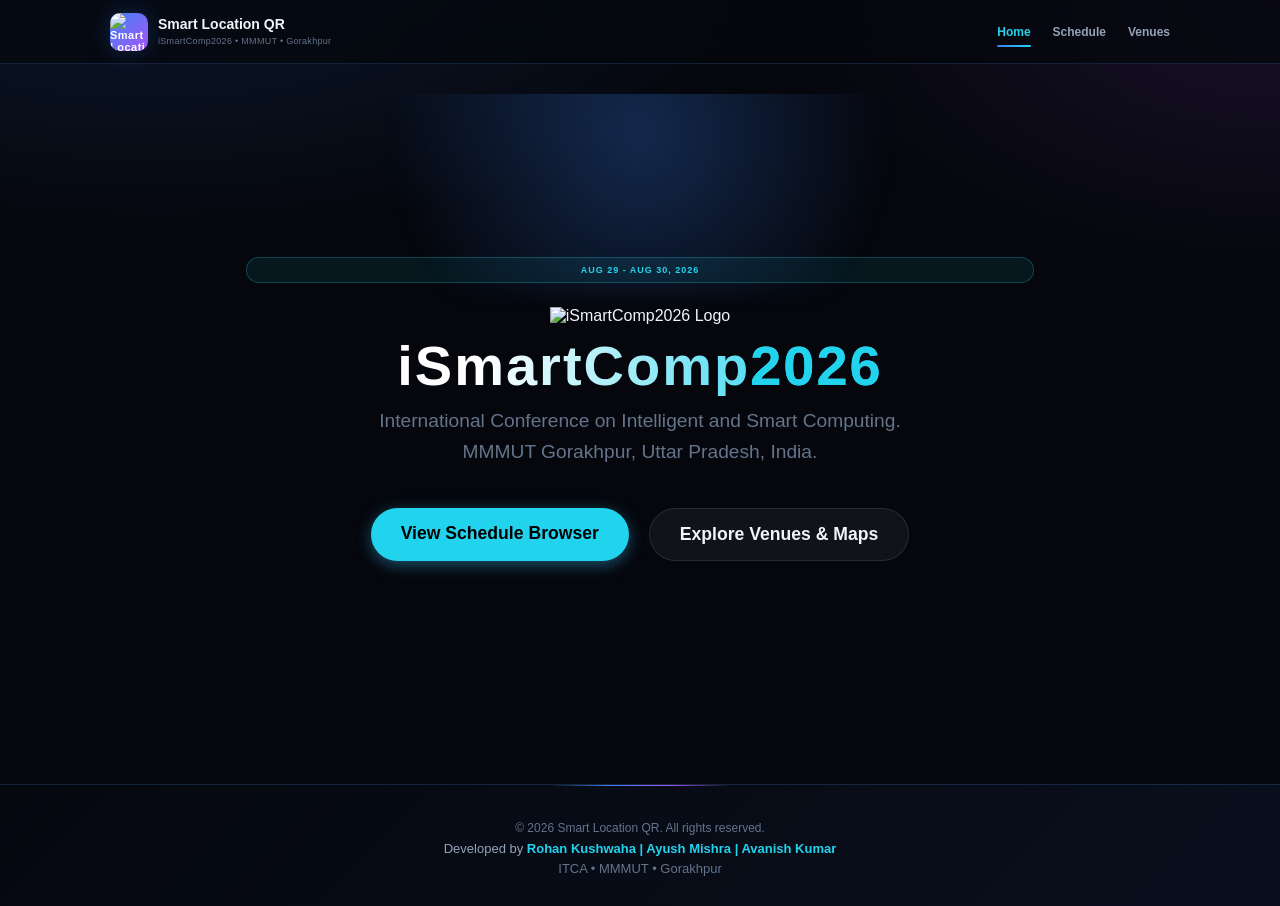
==== index.html @ 14d88b82 "fix: Update conference name on homepage" ====
<!DOCTYPE html>
<html lang="en">

<head>

    <meta charset="UTF-8">

    <meta name="viewport" content="width=device-width, initial-scale=1.0">

    <meta name="description" content="iSmartComp2026 - International Conference on Smart Computing">

    <meta name="theme-color" content="#05070d">
    <meta name="view-transition" content="same-origin">

    <title>iSmartComp2026 | Home</title>

    <link rel="icon" type="image/svg+xml" href="favicon.svg">
    <link rel="manifest" href="manifest.json">

    <meta property="og:title" content="iSmartComp2026 | Home">
    <meta property="og:description" content="International Conference on Smart Computing at MMMUT Gorakhpur.">
    <meta property="og:type" content="website">
    <meta property="og:image" content="favicon.svg">

    <link rel="stylesheet" href="assets/css/style.css?v=32">
</head>

<body>

    <header class="home-topbar">
        <div class="home-header-inner">
            <div class="home-brand">
                <div class="home-brand-logo">
                    <img src="favicon.svg" alt="Smart Location QR logo">
                </div>
                <div class="home-brand-text">
                    <strong>Smart Location QR</strong>
                    <small>iSmartComp2026 • MMMUT • Gorakhpur</small>
                </div>
            </div>
            
            <nav class="home-nav">
                <a href="index.html" class="nav-link active">Home</a>
                <a href="schedule.html" class="nav-link">Schedule</a>
                <a href="venues.html" class="nav-link">Venues</a>
            </nav>
        </div>
    </header>


    <main class="home-main">

        <section class="home-hero" style="min-height: 70vh; display: flex; flex-direction: column; justify-content: center;">

            <div class="home-badge" style="animation: pulse 3s infinite;">
                AUG 29 - AUG 30, 2026
            </div>

            <div style="display: flex; align-items: center; justify-content: center; gap: 15px; margin-top: 1.5rem; margin-bottom: -0.5rem;">
                <img src="assets/images/conference_logo.png" alt="iSmartComp2026 Logo" style="max-height: 80px; width: auto;">
            </div>

            <h1 style="font-size: 3.5rem; letter-spacing: 2px; margin-top: 20px;">
                iSmartComp<span style="color: var(--cyan);">2026</span>
            </h1>

            <p style="font-size: 1.2rem; max-width: 600px; margin: 0 auto; color: var(--text-muted);">
                International Conference on Intelligent and Smart Computing.<br>
                MMMUT Gorakhpur, Uttar Pradesh, India.
            </p>


            <div style="display: flex; gap: 20px; justify-content: center; margin-top: 40px; flex-wrap: wrap;">
                
                <a href="schedule.html" style="text-decoration: none; padding: 15px 30px; background: var(--cyan); color: #000; font-weight: 700; border-radius: 30px; font-size: 1.1rem; box-shadow: 0 4px 15px rgba(56, 189, 248, 0.4); transition: transform 0.2s;">
                    View Schedule Browser
                </a>

                <a href="venues.html" style="text-decoration: none; padding: 15px 30px; background: rgba(255,255,255,0.05); border: 1px solid rgba(255,255,255,0.1); color: var(--text); font-weight: 600; border-radius: 30px; font-size: 1.1rem; backdrop-filter: blur(10px); transition: background 0.2s;">
                    Explore Venues & Maps
                </a>

            </div>

        </section>

    </main>


    <footer class="site-footer" style="margin-top: 0;">

        <div class="footer-copy">
            © 2026 Smart Location QR. All rights reserved.
        </div>

        <div class="footer-author">
            Developed by <strong> Rohan Kushwaha | Ayush Mishra | Avanish Kumar</strong>
        </div>

        <div class="footer-campus">
            ITCA • MMMUT • Gorakhpur
        </div>

    </footer>

</body>
</html>
---- assets/css/style.css ----
/* =====================================================
   SMART LOCATION QR
   DARK NEON / GLASSMORPHISM THEME
   ===================================================== */

:root {
    --bg: #05070d;
    --bg-soft: #070b14;
    --surface: rgba(17, 25, 43, 0.55);
    --surface-solid: #0b1220;
    --border: rgba(96, 165, 250, 0.16);
    --border-hover: rgba(96, 165, 250, 0.45);

    --cyan: #22d3ee;
    --blue: #3b82f6;
    --purple: #a855f7;

    --text-primary: #f1f5f9;
    --text-secondary: #94a3b8;
    --text-muted: #64748b;

    --radius: 16px;
    --radius-sm: 10px;

    --glow-blue: 0 0 24px rgba(59, 130, 246, 0.25);
    --glow-cyan: 0 0 24px rgba(34, 211, 238, 0.20);
}

* {
    box-sizing: border-box;
}

html {
    margin: 0;
    padding: 0;
    background: var(--bg);
    scroll-behavior: smooth;
}

body {
    margin: 0;
    padding: 0;

    font-family:
        "Inter",
        -apple-system,
        BlinkMacSystemFont,
        "Segoe UI",
        Roboto,
        Helvetica,
        Arial,
        sans-serif;

    background:
        radial-gradient(1100px 550px at 12% -10%, rgba(59,130,246,0.16), transparent 60%),
        radial-gradient(900px 500px at 100% 0%, rgba(168,85,247,0.12), transparent 55%),
        var(--bg);

    color: var(--text-primary);

    overflow-x: hidden;
}

a {
    color: inherit;
}


/* =====================================================
   TOPBAR (shared)
   ===================================================== */

.home-topbar,
.topbar {
    position: sticky;
    top: 0;
    z-index: 50;

    height: 64px;

    background: rgba(5, 7, 13, 0.75);
    backdrop-filter: blur(20px);
    -webkit-backdrop-filter: blur(20px);

    border-bottom: 1px solid var(--border);

    display: flex;
    align-items: center;
}

.topbar {
    justify-content: space-between;
    padding: 0 max(16px, calc((100% - 1100px) / 2));
}

.home-header-inner {
    width: 100%;
    max-width: 1100px;

    margin: auto;

    padding: 0 20px;

    display: flex;
    align-items: center;
    justify-content: space-between;
}

.home-brand,
.brand {
    display: flex;
    align-items: center;

    gap: 10px;
}

.home-brand-logo,
.brand-logo {
    width: 38px;
    height: 38px;

    display: flex;
    align-items: center;
    justify-content: center;

    background: linear-gradient(135deg, var(--blue), var(--purple));
    color: white;

    border-radius: 10px;

    font-size: 11px;
    font-weight: 800;
    letter-spacing: 0.5px;

    overflow: hidden;

    box-shadow: var(--glow-blue);
}

.home-brand-logo img,
.brand-logo img {
    width: 100%;
    height: 100%;

    display: block;

    object-fit: cover;
}

.home-brand-text,
.brand-text {
    display: flex;
    flex-direction: column;
}

.home-brand-text strong,
.brand-text strong {
    font-size: 14px;
    line-height: 1.1;
    color: var(--text-primary);
}

.home-brand-text small,
.brand-text small {
    margin-top: 3px;

    font-size: 9px;
    letter-spacing: 0.3px;

    color: var(--text-muted);
}

.back {
    display: flex;

    align-items: center;

    gap: 5px;

    text-decoration: none;

    color: var(--text-secondary);

    font-size: 14px;
    font-weight: 500;

    transition: color 0.2s ease, transform 0.2s ease;
}

.back:hover {
    color: var(--cyan);
}

.back:active {
    transform: scale(0.95);
}

.back span {
    font-size: 23px;
    line-height: 1;
}


/* =====================================================
   NAV LINKS
   ===================================================== */

.home-nav {
    display: flex;

    align-items: center;

    gap: 22px;
}

.nav-link {
    position: relative;

    text-decoration: none;

    color: var(--text-secondary);

    font-size: 12px;
    font-weight: 600;

    padding: 6px 0;

    transition: color 0.2s ease;
}

.nav-link:hover {
    color: var(--text-primary);
}

.nav-link.active {
    color: var(--cyan);
}

.nav-link.active::after {
    content: "";

    position: absolute;

    left: 0;
    right: 0;
    bottom: -2px;

    height: 2px;

    background: linear-gradient(90deg, var(--blue), var(--cyan));

    border-radius: 2px;
}


/* =====================================================
   HERO
   ===================================================== */

.home-hero {
    position: relative;

    text-align: center;

    padding: 70px 20px 70px;

    overflow: hidden;
}

.home-hero::before {
    content: "";
    position: absolute;
    top: -120px;
    left: 50%;
    transform: translateX(-50%);

    width: 640px;
    height: 320px;

    background: radial-gradient(circle, rgba(59,130,246,0.28), transparent 70%);

    filter: blur(10px);

    pointer-events: none;
}

.home-badge {
    position: relative;

    display: inline-block;

    padding: 7px 14px;

    border-radius: 20px;

    background: rgba(34, 211, 238, 0.08);

    color: var(--cyan);

    border: 1px solid rgba(34, 211, 238, 0.25);

    font-size: 9px;
    font-weight: 700;
    letter-spacing: 1px;
}

.home-hero h1 {
    position: relative;

    margin: 16px 0 10px;

    font-size: clamp(34px, 5vw, 52px);

    line-height: 1.05;
    letter-spacing: -1px;

    background: linear-gradient(90deg, #ffffff 30%, var(--cyan) 75%, var(--purple));
    -webkit-background-clip: text;
    background-clip: text;
    color: transparent;
}

.home-hero p {
    position: relative;

    max-width: 550px;

    margin: 0 auto;

    color: var(--text-secondary);

    font-size: 13px;
    line-height: 1.6;
}


/* =====================================================
   SEARCH
   ===================================================== */

.home-search {
    position: relative;

    width: 100%;
    max-width: 560px;

    height: 52px;

    margin: 28px auto 0;

    padding: 0 16px;

    display: flex;
    align-items: center;

    gap: 10px;

    background: var(--surface);
    backdrop-filter: blur(16px);

    border: 1px solid var(--border);
    border-radius: var(--radius-sm);

    transition: border-color 0.2s ease, box-shadow 0.2s ease;
}

.home-search span {
    color: var(--text-muted);

    font-size: 20px;
}

.home-search input {
    width: 100%;

    border: 0;
    outline: 0;

    background: transparent;

    color: var(--text-primary);

    font-family: inherit;

    font-size: 14px;
}

.home-search input::placeholder {
    color: var(--text-muted);
}

.home-search:focus-within {
    border-color: var(--border-hover);

    box-shadow: 0 0 0 3px rgba(59,130,246,0.12), var(--glow-blue);
}


/* =====================================================
   LOCATIONS SECTION
   ===================================================== */

.home-locations {
    width: 100%;
    max-width: 1100px;

    margin: auto;

    padding: 44px 20px 60px;
}

.home-section-header {
    display: flex;

    align-items: flex-end;

    justify-content: space-between;

    margin-bottom: 22px;
}

.home-section-header > div:first-child > span {
    color: var(--text-muted);

    font-size: 8px;

    font-weight: 800;

    letter-spacing: 1.5px;
}

.home-section-header h2 {
    margin: 5px 0 0;

    font-size: 24px;

    line-height: 1.1;

    color: var(--text-primary);
}

.location-count {
    min-width: 34px;
    height: 34px;
    padding: 0 10px;
    white-space: nowrap;

    display: flex;
    align-items: center;
    justify-content: center;

    background: rgba(59,130,246,0.10);

    color: var(--cyan);

    border: 1px solid var(--border);

    border-radius: 9px;

    font-size: 11px;
    font-weight: 700;
}


/* =====================================================
   FILTER CHIPS
   ===================================================== */

.filter-chips {
    display: flex;

    flex-wrap: wrap;

    gap: 8px;

    margin-bottom: 20px;
}

.chip {
    padding: 8px 15px;

    background: var(--surface);
    backdrop-filter: blur(16px);

    border: 1px solid var(--border);

    border-radius: 20px;

    color: var(--text-secondary);

    font-family: inherit;

    font-size: 11px;
    font-weight: 600;

    cursor: pointer;

    transition: border-color 0.2s ease, color 0.2s ease, background 0.2s ease;
}

.chip:hover {
    border-color: var(--border-hover);

    color: var(--text-primary);
}

.chip:active {
    transform: scale(0.95);
}

.chip.active {
    background: linear-gradient(135deg, rgba(59,130,246,0.22), rgba(168,85,247,0.18));

    border-color: var(--border-hover);

    color: var(--text-primary);
}


/* =====================================================
   SKELETON LOADING
   ===================================================== */

.skeleton-card {
    height: 270px;

    border-radius: var(--radius);

    background: linear-gradient(
        100deg,
        rgba(17,25,43,0.55) 30%,
        rgba(59,130,246,0.14) 50%,
        rgba(17,25,43,0.55) 70%
    );

    background-size: 220% 100%;

    border: 1px solid var(--border);

    animation: shimmer 1.4s ease-in-out infinite;
}

@keyframes shimmer {
    0% { background-position: 120% 0; }
    100% { background-position: -20% 0; }
}


/* =====================================================
   LOCATION GRID / CARD
   ===================================================== */

.home-grid {
    display: grid;

    grid-template-columns: repeat(4, 1fr);

    gap: 18px;
}

.home-card {
    position: relative;

    min-width: 0;

    background: var(--surface);
    backdrop-filter: blur(16px);
    -webkit-backdrop-filter: blur(16px);

    border: 1px solid var(--border);

    border-radius: var(--radius);

    overflow: hidden;

    transition:
        transform 0.2s ease,
        border-color 0.2s ease,
        box-shadow 0.2s ease;
}

.home-card:hover {
    transform: translateY(-4px);

    border-color: var(--border-hover);

    box-shadow: var(--glow-blue);
}

.home-card:active {
    transform: scale(0.98);
}

.home-card-link {
    display: block;

    height: 100%;

    text-decoration: none;
}

.home-card-image {
    position: relative;

    width: 100% !important;

    height: 160px !important;

    overflow: hidden;

    background: #0d1524;
}

.home-card-image::after {
    content: "";

    position: absolute;
    inset: 0;

    background: linear-gradient(180deg, transparent 50%, rgba(5,7,13,0.65) 100%);
}

.card-icon-badge {
    position: absolute;

    top: 10px;
    left: 10px;

    z-index: 2;

    width: 30px;
    height: 30px;

    display: flex;
    align-items: center;
    justify-content: center;

    background: rgba(5,7,13,0.65);
    backdrop-filter: blur(6px);

    border: 1px solid var(--border);

    border-radius: 8px;

    font-size: 15px;
}

.home-card-image.image-fallback {
    display: flex;
    align-items: center;
    justify-content: center;
}

.home-card-image.image-fallback .card-icon-badge {
    position: static;

    width: 52px;
    height: 52px;

    font-size: 26px;

    background: rgba(59,130,246,0.10);
}

.home-card-image img,
.home-card img {
    display: block !important;

    width: 100% !important;
    height: 100% !important;

    max-width: 100% !important;
    max-height: 100% !important;

    object-fit: cover !important;

    margin: 0 !important;
    border: 0 !important;

    transition: transform 0.3s ease;
}

.home-card:hover .home-card-image img {
    transform: scale(1.05);
}

.home-card-body {
    width: 100%;

    padding: 15px 16px 16px;
}

.home-card-number {
    color: var(--cyan);

    font-size: 8px;

    font-weight: 700;

    letter-spacing: 0.8px;
}

.home-card h3 {
    margin: 6px 0 6px;

    color: var(--text-primary);

    font-size: 19px;

    line-height: 1.15;
}

.home-card p {
    margin: 0;

    min-height: 34px;

    color: var(--text-secondary);

    font-size: 11px;
    line-height: 1.45;
}

.home-card-action {
    display: flex;

    align-items: center;

    justify-content: space-between;

    margin-top: 14px;

    padding-top: 12px;

    border-top: 1px solid var(--border);

    color: var(--text-secondary);

    font-size: 10px;
    font-weight: 700;
}

.home-arrow {
    font-size: 17px;

    color: var(--cyan) !important;

    transition: transform 0.2s ease;
}

.home-card:hover .home-arrow {
    transform: translateX(3px);
}


/* =====================================================
   NO RESULTS / ERROR (homepage)
   ===================================================== */

.home-no-results,
.home-error {
    padding: 55px 20px;

    text-align: center;

    background: var(--surface);
    backdrop-filter: blur(16px);

    border: 1px solid var(--border);

    border-radius: var(--radius);

    color: var(--text-secondary);
}

.home-no-results > div {
    font-size: 34px;

    color: var(--text-muted);
}

.home-no-results h3 {
    margin: 12px 0 5px;

    color: var(--text-primary);
}

.home-no-results p {
    margin: 0;

    font-size: 12px;
}

.home-error strong {
    color: var(--text-primary);
}


/* =====================================================
   LOCATION PAGE — LOADING / ERROR
   ===================================================== */

main {
    max-width: 860px;

    margin: 0 auto;

    padding: 30px 16px 60px;
}

.loading {
    display: flex;
    flex-direction: column;
    align-items: center;

    padding: 100px 20px;

    color: var(--text-secondary);
}

.loader {
    width: 34px;
    height: 34px;

    margin-bottom: 16px;

    border: 3px solid rgba(59,130,246,0.15);
    border-top-color: var(--cyan);

    border-radius: 50%;

    animation: spin 0.8s linear infinite;
}

@keyframes spin {
    to { transform: rotate(360deg); }
}

.error {
    text-align: center;

    padding: 80px 20px;
}

.error-symbol {
    width: 48px;
    height: 48px;

    margin: 0 auto 16px;

    display: flex;
    align-items: center;
    justify-content: center;

    background: rgba(239,68,68,0.10);
    border: 1px solid rgba(239,68,68,0.3);

    color: #f87171;

    border-radius: 50%;

    font-size: 20px;
    font-weight: 800;
}

.error h2 {
    color: var(--text-primary);

    margin: 0 0 8px;
}

.error p {
    color: var(--text-secondary);

    font-size: 13px;
}

.error-button {
    display: inline-block;

    margin-top: 18px;

    padding: 10px 20px;

    background: linear-gradient(135deg, var(--blue), var(--purple));

    color: white;

    border-radius: var(--radius-sm);

    text-decoration: none;

    font-size: 13px;
    font-weight: 700;
}


/* =====================================================
   LOCATION PAGE — CONTENT
   ===================================================== */

.hero {
    text-align: left;

    padding: 10px 4px 22px;
}

.location-type {
    display: inline-block;

    padding: 6px 12px;

    border-radius: 20px;

    background: rgba(34, 211, 238, 0.08);

    border: 1px solid rgba(34, 211, 238, 0.25);

    color: var(--cyan);

    font-size: 9px;
    font-weight: 700;
    letter-spacing: 1px;
}

.hero h1 {
    margin: 14px 0 6px;

    font-size: 32px;

    color: var(--text-primary);
}

.hero p {
    margin: 0;

    max-width: 640px;

    color: var(--text-secondary);

    font-size: 13px;
    line-height: 1.6;
}

.photo-card {
    border-radius: var(--radius);

    overflow: hidden;

    border: 1px solid var(--border);

    background: var(--surface-solid);

    margin-bottom: 20px;
}

.photo-card img {
    display: block;

    width: 100%;
    height: auto;
}

.details {
    display: grid;

    grid-template-columns: repeat(2, 1fr);

    gap: 14px;

    margin-bottom: 24px;
}

.detail {
    display: flex;
    align-items: center;

    gap: 12px;

    padding: 14px 16px;

    background: var(--surface);
    backdrop-filter: blur(10px);

    border: 1px solid var(--border);

    border-radius: var(--radius-sm);
}

.detail-icon {
    width: 36px;
    height: 36px;

    flex-shrink: 0;

    display: flex;
    align-items: center;
    justify-content: center;

    background: rgba(59,130,246,0.10);

    border: 1px solid var(--border);

    border-radius: 9px;

    color: var(--cyan);

    font-size: 14px;
}

.detail small {
    display: block;

    color: var(--text-muted);

    font-size: 8px;
    font-weight: 700;
    letter-spacing: 0.8px;
}

.detail strong {
    display: block;

    margin-top: 3px;

    color: var(--text-primary);

    font-size: 13px;
}

.media-row {
    display: flex;
    gap: 16px;
    margin-bottom: 22px;
}

.media-row > section {
    flex: 1;
    min-width: 0;
}

@media (max-width: 768px) {
    .media-row {
        flex-direction: column;
    }
}

.map-section {
    margin-bottom: 22px;
}

.section-heading {
    display: flex;

    align-items: flex-end;
    justify-content: space-between;

    margin-bottom: 12px;
}

.section-heading small {
    color: var(--text-muted);

    font-size: 8px;
    font-weight: 800;
    letter-spacing: 1.2px;
}

.section-heading h2 {
    margin: 4px 0 0;

    font-size: 18px;

    color: var(--text-primary);
}

.map-pin {
    color: var(--cyan);

    font-size: 14px;
}

.map {
    border-radius: var(--radius);

    overflow: hidden;

    border: 1px solid var(--border);
}

.map iframe {
    display: block;

    width: 100%;
    height: 280px;

    border: 0;

    filter: invert(0.92) hue-rotate(180deg) contrast(0.9);
}

.actions-grid {
    display: flex;
    gap: 10px;
    margin-bottom: 14px;
}

.actions-btn {
    flex: 1;
    display: flex;
    flex-direction: column;
    align-items: center;
    justify-content: center;
    gap: 6px;
    padding: 12px 6px;
    background: var(--surface);
    backdrop-filter: blur(10px);
    border: 1px solid var(--border);
    border-radius: var(--radius-sm);
    color: var(--text-primary);
    font-size: 11px;
    font-weight: 600;
    cursor: pointer;
    text-decoration: none;
    transition: all 0.2s ease;
    font-family: inherit;
}

.actions-btn:hover {
    border-color: var(--border-hover);
    color: var(--cyan);
}

.actions-btn:disabled {
    opacity: 0.4;
    cursor: not-allowed;
}

.actions-btn:disabled:hover {
    border-color: var(--border);
    color: var(--text-primary);
}

.actions-btn.primary-btn {
    background: linear-gradient(135deg, rgba(59,130,246,0.14), rgba(168,85,247,0.10));
    border-color: var(--border-hover);
}

.actions-btn.primary-btn:hover {
    box-shadow: var(--glow-blue);
    transform: translateY(-2px);
}

.btn-icon {
    font-size: 16px;
}

.message {
    padding: 12px 16px;

    text-align: center;

    background: rgba(34,211,238,0.08);

    border: 1px solid rgba(34,211,238,0.25);

    border-radius: var(--radius-sm);

    color: var(--cyan);

    font-size: 12px;
    font-weight: 600;
}


/* =====================================================
   SCHEDULE SECTION
   ===================================================== */

.schedule-session {
    background: var(--surface);
    backdrop-filter: blur(12px);
    border: 1px solid var(--border);
    border-radius: var(--radius);
    padding: 20px;
    margin-bottom: 24px;
    transition: transform 0.2s ease, border-color 0.2s ease, box-shadow 0.2s ease;
}

.schedule-session:hover {
    transform: translateY(-2px);
    border-color: var(--border-hover);
    box-shadow: var(--glow-blue);
}

.schedule-header {
    display: flex;
    justify-content: space-between;
    align-items: flex-start;
    border-bottom: 1px solid var(--border);
    padding-bottom: 14px;
    margin-bottom: 18px;
}

.schedule-header-left span {
    display: inline-block;
    padding: 4px 10px;
    background: rgba(34, 211, 238, 0.1);
    color: var(--cyan);
    border: 1px solid rgba(34, 211, 238, 0.25);
    border-radius: 12px;
    font-size: 9px;
    font-weight: 800;
    letter-spacing: 1px;
    text-transform: uppercase;
    margin-bottom: 8px;
}

.schedule-header-left h3 {
    margin: 0;
    color: var(--text-primary);
    font-size: 18px;
    background: linear-gradient(90deg, #ffffff, var(--cyan));
    -webkit-background-clip: text;
    background-clip: text;
    color: transparent;
}

.schedule-time {
    background: rgba(59, 130, 246, 0.1);
    color: var(--blue);
    border: 1px solid rgba(59, 130, 246, 0.2);
    padding: 6px 12px;
    border-radius: var(--radius-sm);
    font-size: 11px;
    font-weight: 600;
}



.schedule-paper-meta {
    display: flex;
    gap: 8px;
    margin-bottom: 6px;
}

.schedule-paper-id {
    color: var(--purple);
    font-size: 10px;
    font-weight: 700;
    background: rgba(168, 85, 247, 0.1);
    padding: 2px 6px;
    border-radius: 4px;
}

.schedule-paper-track {
    color: var(--text-secondary);
    font-size: 10px;
    background: rgba(255, 255, 255, 0.05);
    padding: 2px 6px;
    border-radius: 4px;
}


.schedule-tab {
    padding: 6px 14px;
    background: var(--surface);
    backdrop-filter: blur(10px);
    border: 1px solid var(--border);
    border-radius: 20px;
    color: var(--text-secondary);
    font-size: 11px;
    font-weight: 700;
    cursor: pointer;
    transition: all 0.2s ease;
    outline: none;
}

.schedule-tab:hover {
    border-color: var(--border-hover);
    color: var(--text-primary);
}

.schedule-tab.active {
    background: linear-gradient(135deg, rgba(59,130,246,0.2), rgba(34,211,238,0.2));
    border-color: var(--cyan);
    color: var(--cyan);
    box-shadow: var(--glow-cyan);
}

/* =====================================================
   ABOUT PAGE
   ===================================================== */

.about-main {
    width: 100%;
    max-width: 1100px;

    margin: auto;

    padding: 0 20px 60px;
}

.about-hero {
    position: relative;

    text-align: center;

    padding: 70px 20px 50px;
}

.about-hero h1 {
    margin: 16px 0 12px;

    font-size: clamp(30px, 4.5vw, 44px);

    background: linear-gradient(90deg, #ffffff 30%, var(--cyan) 75%, var(--purple));
    -webkit-background-clip: text;
    background-clip: text;
    color: transparent;
}

.about-hero p {
    max-width: 600px;

    margin: 0 auto;

    color: var(--text-secondary);

    font-size: 13px;
    line-height: 1.7;
}

.about-grid {
    display: grid;

    grid-template-columns: repeat(4, 1fr);

    gap: 16px;

    margin-bottom: 50px;
}

.about-card {
    padding: 20px;

    background: var(--surface);
    backdrop-filter: blur(10px);

    border: 1px solid var(--border);

    border-radius: var(--radius);

    transition: border-color 0.2s ease, transform 0.2s ease;
}

.about-card:hover {
    border-color: var(--border-hover);

    transform: translateY(-3px);
}

.about-card .detail-icon {
    margin-bottom: 12px;
}

.about-card h3 {
    margin: 0 0 8px;

    font-size: 14px;

    color: var(--text-primary);
}

.about-card p {
    margin: 0;

    font-size: 11px;
    line-height: 1.5;

    color: var(--text-secondary);
}

.about-tech {
    padding: 26px;

    background: var(--surface);
    backdrop-filter: blur(10px);

    border: 1px solid var(--border);

    border-radius: var(--radius);
}

.about-tech p {
    margin: 0;

    color: var(--text-secondary);

    font-size: 12px;
    line-height: 1.7;
}

.about-tech code {
    padding: 2px 6px;

    background: rgba(59,130,246,0.10);

    border: 1px solid var(--border);

    border-radius: 5px;

    color: var(--cyan);

    font-size: 11px;
}

@media (max-width: 900px) {

    .about-grid {
        grid-template-columns: repeat(2, 1fr);
    }

}

@media (max-width: 600px) {

    .about-hero {
        padding: 34px 14px 30px;
    }

    .about-grid {
        grid-template-columns: 1fr;
    }

}


/* =====================================================
   FOOTER (shared)
   ===================================================== */

.home-footer,
.site-footer {
    position: relative;

    width: 100%;

    padding: 36px 20px 30px;

    text-align: center;

    background: linear-gradient(135deg, #05080f, #090f1d);

    color: var(--text-secondary);

    border-top: 1px solid var(--border);
}

.home-footer::before,
.site-footer::before {
    content: "";

    position: absolute;

    top: 0;
    left: 50%;

    width: 180px;
    height: 1px;

    transform: translateX(-50%);

    background: linear-gradient(90deg, transparent, var(--blue), var(--purple), transparent);
}

.footer-brand {
    color: var(--text-primary);

    font-size: 15px;
    font-weight: 700;
}

.footer-campus {
    margin-top: 5px;

    color: var(--text-muted);

    font-size: 13px;
}

.footer-line {
    width: 45px;
    height: 1px;

    margin: 16px auto;

    background: linear-gradient(90deg, var(--blue), var(--purple));
}

.footer-copy {
    color: var(--text-muted);

    font-size: 12px;
}

.footer-author {
    margin-top: 6px;

    color: var(--text-secondary);

    font-size: 13px;
}

.footer-author strong {
    color: var(--cyan);
}

.footer-email {
    display: inline-block;

    margin-top: 7px;

    color: var(--blue);

    font-size: 13px;

    text-decoration: none;

    transition: color 0.2s ease;
}

.footer-email:hover {
    color: var(--cyan);

    text-decoration: underline;
}


/* =====================================================
   TABLET
   ===================================================== */

@media (max-width: 900px) {

    .home-grid {
        grid-template-columns: repeat(3, minmax(0, 1fr));
    }

    .details {
        grid-template-columns: 1fr;
    }

}


/* =====================================================
   MOBILE
   ===================================================== */

@media (max-width: 600px) {

    .home-topbar,
    .topbar {
        height: 54px;
    }

    .home-header-inner {
        padding: 0 12px;
    }

    .home-brand-logo,
    .brand-logo {
        width: 32px;
        height: 32px;

        border-radius: 8px;

        font-size: 9px;
    }

    .home-brand-text strong,
    .brand-text strong {
        font-size: 13px;
    }

    .home-brand-text small,
    .brand-text small {
        font-size: 8px;
    }

    .home-nav {
        gap: 14px;
    }

    .nav-link {
        font-size: 11px;
    }

    .topbar {
        padding: 0 12px;
        gap: 8px;
    }

    .topbar .brand-text small {
        display: none;
    }

    .home-hero {
        padding: 32px 14px 30px;
    }

    .home-badge {
        font-size: 7px;
        padding: 5px 9px;
    }

    .home-hero h1 {
        margin: 10px 0 6px;

        font-size: 28px;

        letter-spacing: -0.5px;
    }

    .home-hero p {
        max-width: 340px;

        font-size: 10px;
        line-height: 1.5;
    }

    .home-search {
        max-width: 360px;

        height: 44px;

        margin-top: 16px;
    }

    .home-search span {
        font-size: 17px;
    }

    .home-search input {
        font-size: 11px;
    }

    .home-locations {
        padding: 26px 10px 34px;
    }

    .home-section-header {
        margin-bottom: 12px;
    }

    .home-section-header h2 {
        font-size: 18px;
    }

    .home-section-header > div:first-child > span {
        font-size: 7px;
    }

    .location-count {
        min-width: 27px;
        height: 27px;
        padding: 0 6px;

        font-size: 8px;
    }

    .home-grid {
        grid-template-columns: repeat(2, minmax(0, 1fr));

        gap: 10px;
    }

    .home-card-image {
        height: 115px !important;
    }

    .home-card-body {
        padding: 10px;
    }

    .home-card-number {
        font-size: 6.5px;
    }

    .home-card h3 {
        font-size: 14px;
    }

    .home-card p {
        min-height: 27px;

        font-size: 7.5px;
    }

    .home-card-action {
        margin-top: 8px;

        padding-top: 7px;

        font-size: 7px;
    }

    .home-arrow {
        font-size: 13px;
    }

    /* footer */

    .home-footer,
    .site-footer {
        padding: 26px 12px 22px;
    }

    .footer-brand { font-size: 15px; }
    .footer-campus { font-size: 12px; }
    .footer-copy { font-size: 12px; }
    .footer-author { font-size: 12px; }
    .footer-email { font-size: 12px; word-break: break-all; }

    /* location page */

    .hero h1 { font-size: 24px; }

    .actions-grid {
        flex-wrap: wrap;
    }
    .actions-btn.primary-btn {
        flex: 1 1 100%;
    }
    .actions-btn {
        flex: 1 1 calc(50% - 5px);
    }
}


/* =====================================================
   VERY SMALL PHONES
   ===================================================== */

@media (max-width: 380px) {

    .home-card-image {
        height: 100px !important;
    }

    .home-card h3 {
        font-size: 13px;
    }

}

/* ==========================================
   SCHEDULE SESSION STYLING
   ========================================== */

.schedule-group {
    background: rgba(10, 15, 30, 0.5);
    border: 1px solid rgba(255, 255, 255, 0.05);
    border-radius: 16px;
    padding: 20px;
    margin-bottom: 25px;
}

.schedule-group .schedule-header {
    margin-bottom: 20px;
    padding-bottom: 15px;
    border-bottom: 1px solid rgba(255, 255, 255, 0.05);
}

.schedule-paper {
    background: rgba(255, 255, 255, 0.02);
    border: 1px solid rgba(255, 255, 255, 0.05);
    border-radius: 12px;
    padding: 15px;
    margin-bottom: 12px;
    transition: all 0.3s ease;
}

.schedule-paper:hover {
    background: rgba(56, 189, 248, 0.05);
    border-color: rgba(56, 189, 248, 0.2);
    transform: translateY(-2px);
}

.schedule-paper-header {
    display: flex;
    justify-content: space-between;
    align-items: center;
    margin-bottom: 10px;
    font-size: 0.8rem;
}

.schedule-paper-id {
    color: var(--cyan);
    font-family: monospace;
    background: rgba(56, 189, 248, 0.1);
    padding: 4px 8px;
    border-radius: 4px;
}

.schedule-paper-track {
    color: var(--text-muted);
    font-weight: 500;
    text-transform: uppercase;
    letter-spacing: 0.5px;
}

.schedule-paper-title {
    margin: 0 0 10px 0;
    font-size: 1rem;
    font-weight: 500;
    line-height: 1.4;
    color: var(--text);
}

.schedule-paper-presenter {
    display: flex;
    align-items: center;
    gap: 8px;
    color: #cbd5e1;
    font-size: 0.95rem;
    margin-top: 5px;
}

.presenter-icon {
    opacity: 0.9;
    font-size: 1.1rem;
}
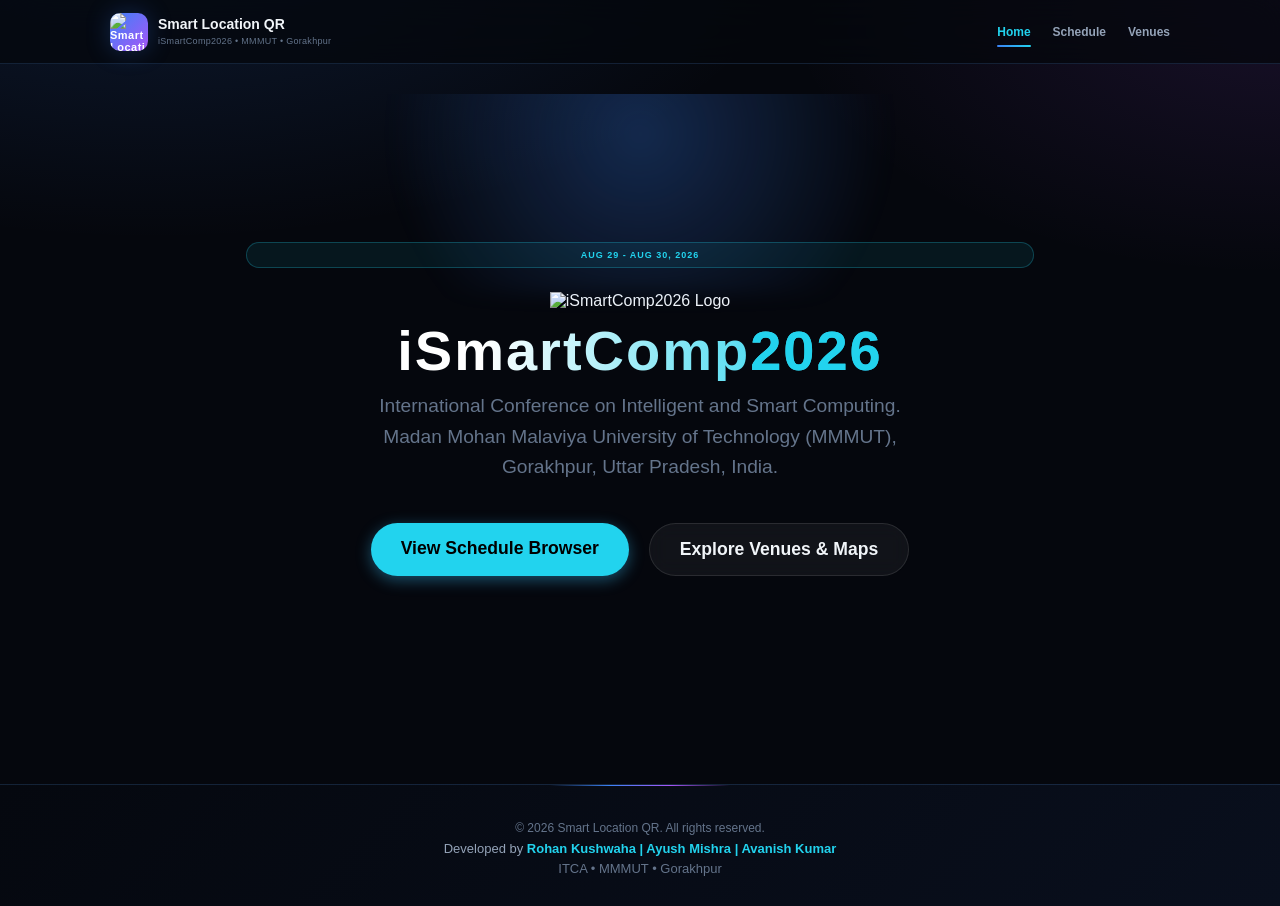
==== commit d88e96a3: "fix: Expand MMMUT acronym on homepage" ====
--- a/index.html
+++ b/index.html
@@ -66,7 +66,7 @@
 
             <p style="font-size: 1.2rem; max-width: 600px; margin: 0 auto; color: var(--text-muted);">
                 International Conference on Intelligent and Smart Computing.<br>
-                MMMUT Gorakhpur, Uttar Pradesh, India.
+                Madan Mohan Malaviya University of Technology (MMMUT), Gorakhpur, Uttar Pradesh, India.
             </p>
 
 
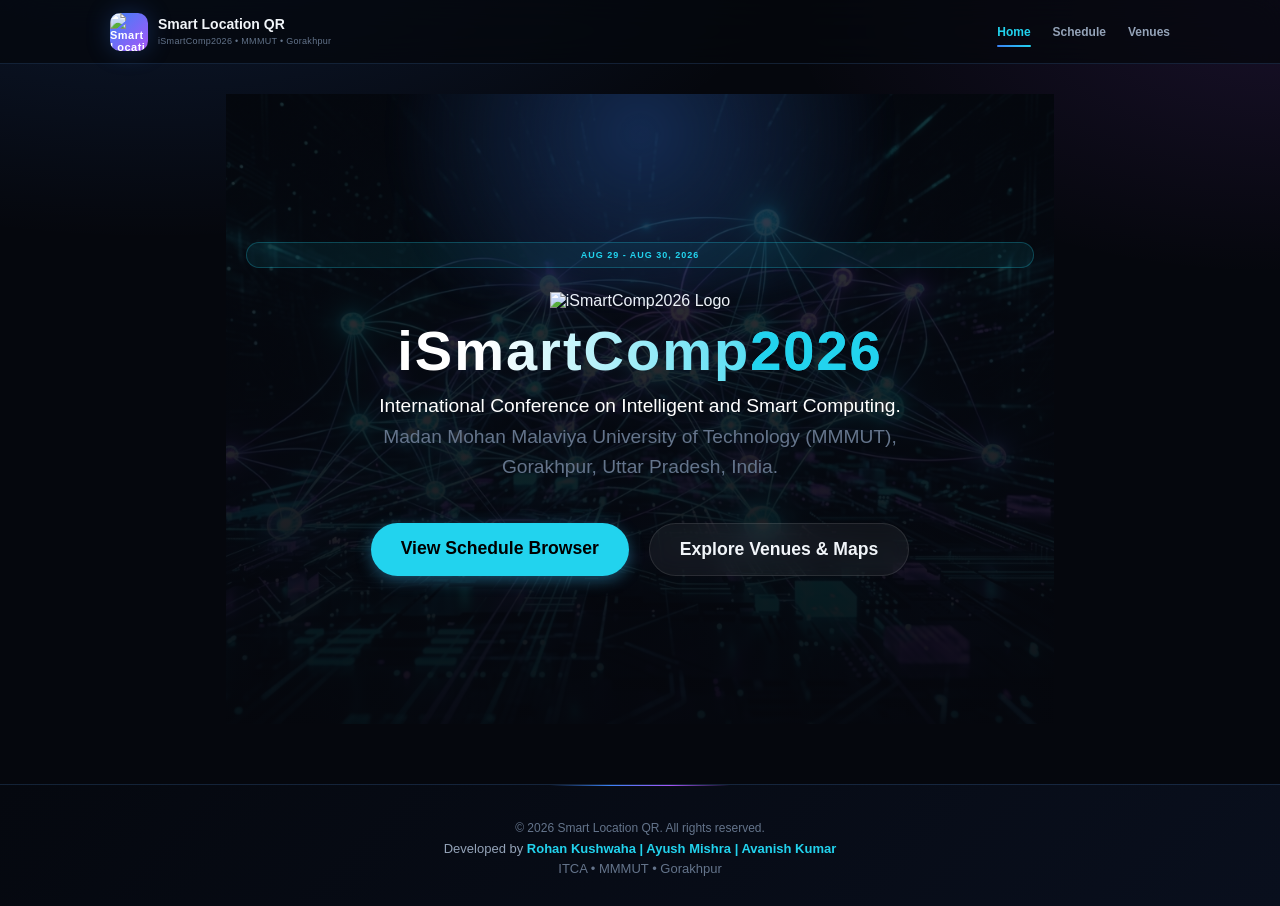
==== commit 038334b4: "style: Highlight conference name to stand out from college name" ====
--- a/index.html
+++ b/index.html
@@ -60,17 +60,17 @@
                 <img src="assets/images/conference_logo.png" alt="iSmartComp2026 Logo" style="max-height: 80px; width: auto;">
             </div>
 
-            <h1 style="font-size: 3.5rem; letter-spacing: 2px; margin-top: 20px;">
+            <h1 class="home-hero-title" style="font-size: 3.5rem; letter-spacing: 2px; margin-top: 20px; text-align: center;">
                 iSmartComp<span style="color: var(--cyan);">2026</span>
             </h1>
 
-            <p style="font-size: 1.2rem; max-width: 600px; margin: 0 auto; color: var(--text-muted);">
-                International Conference on Intelligent and Smart Computing.<br>
+            <p class="home-hero-subtitle" style="font-size: 1.2rem; max-width: 600px; margin: 0 auto; color: var(--text-muted); text-align: center;">
+                <strong style="color: #ffffff; font-weight: 500;">International Conference on Intelligent and Smart Computing.</strong><br>
                 Madan Mohan Malaviya University of Technology (MMMUT), Gorakhpur, Uttar Pradesh, India.
             </p>
 
 
-            <div style="display: flex; gap: 20px; justify-content: center; margin-top: 40px; flex-wrap: wrap;">
+            <div class="home-hero-actions" style="display: flex; gap: 20px; justify-content: center; margin-top: 40px; flex-wrap: wrap;">
                 
                 <a href="schedule.html" style="text-decoration: none; padding: 15px 30px; background: var(--cyan); color: #000; font-weight: 700; border-radius: 30px; font-size: 1.1rem; box-shadow: 0 4px 15px rgba(56, 189, 248, 0.4); transition: transform 0.2s;">
                     View Schedule Browser
--- a/assets/css/style.css
+++ b/assets/css/style.css
@@ -265,6 +265,9 @@
     padding: 70px 20px 70px;
 
     overflow: hidden;
+    background-image: linear-gradient(rgba(5, 7, 13, 0.8), rgba(5, 7, 13, 0.95)), url('../images/hero_bg.jpg');
+    background-size: cover;
+    background-position: center;
 }
 
 .home-hero::before {
@@ -1586,7 +1589,7 @@
 
     .home-brand-text small,
     .brand-text small {
-        font-size: 8px;
+        display: none;
     }
 
     .home-nav {
@@ -1686,6 +1689,26 @@
 
     .home-card-number {
         font-size: 6.5px;
+    }
+
+    .footer-campus {
+        font-size: 11px;
+    }
+
+    .home-hero-title {
+        font-size: 2.2rem !important;
+        margin-top: 15px !important;
+    }
+
+    .home-hero-subtitle {
+        font-size: 0.95rem !important;
+        padding: 0 10px;
+    }
+
+    .home-hero-actions {
+        flex-direction: column;
+        align-items: stretch;
+        padding: 0 20px;
     }
 
     .home-card h3 {
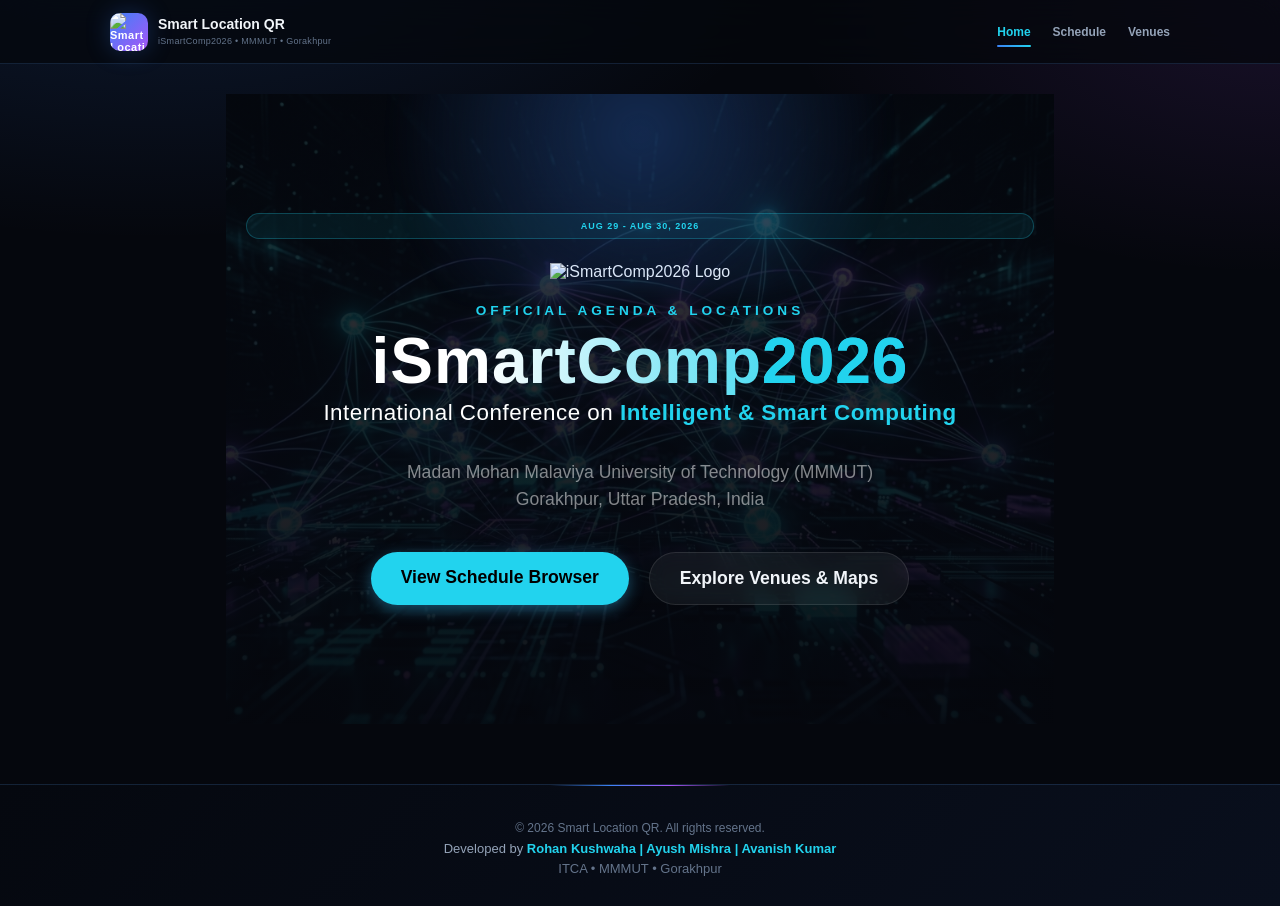
==== commit ea2b42ff: "style: Redesign hero text to look like a premium conference agenda" ====
--- a/index.html
+++ b/index.html
@@ -60,13 +60,21 @@
                 <img src="assets/images/conference_logo.png" alt="iSmartComp2026 Logo" style="max-height: 80px; width: auto;">
             </div>
 
-            <h1 class="home-hero-title" style="font-size: 3.5rem; letter-spacing: 2px; margin-top: 20px; text-align: center;">
+            <div style="text-transform: uppercase; letter-spacing: 4px; font-size: 0.85rem; color: var(--cyan); font-weight: 700; margin-top: 30px; margin-bottom: -10px;">
+                Official Agenda & Locations
+            </div>
+
+            <h1 class="home-hero-title" style="font-size: 4rem; letter-spacing: 1px; margin-top: 20px; text-align: center; margin-bottom: 5px;">
                 iSmartComp<span style="color: var(--cyan);">2026</span>
             </h1>
+            
+            <h2 style="font-size: 1.4rem; font-weight: 400; color: #ffffff; margin-top: 0; letter-spacing: 0.5px; text-align: center;">
+                International Conference on <strong style="color: var(--cyan); font-weight: 700;">Intelligent & Smart Computing</strong>
+            </h2>
 
-            <p class="home-hero-subtitle" style="font-size: 1.2rem; max-width: 600px; margin: 0 auto; color: var(--text-muted); text-align: center;">
-                <strong style="color: #ffffff; font-weight: 500;">International Conference on Intelligent and Smart Computing.</strong><br>
-                Madan Mohan Malaviya University of Technology (MMMUT), Gorakhpur, Uttar Pradesh, India.
+            <p class="home-hero-subtitle" style="font-size: 1.1rem; max-width: 600px; margin: 15px auto 0; color: rgba(255,255,255,0.5); text-align: center; line-height: 1.5;">
+                Madan Mohan Malaviya University of Technology (MMMUT)<br>
+                Gorakhpur, Uttar Pradesh, India
             </p>
 
 
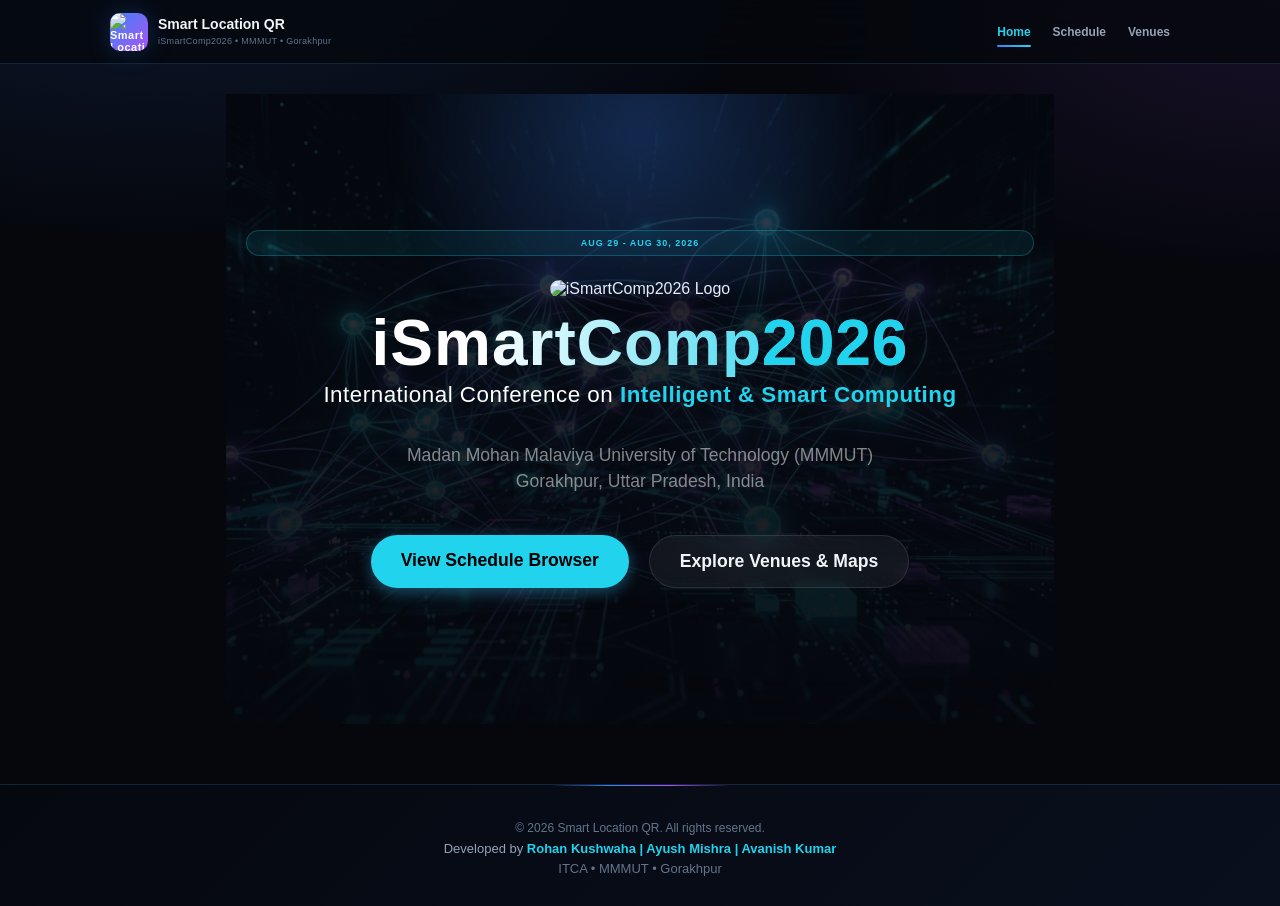
==== commit 671071b7: "style: Remove agenda text and polish logo shape" ====
--- a/index.html
+++ b/index.html
@@ -57,11 +57,7 @@
             </div>
 
             <div style="display: flex; align-items: center; justify-content: center; gap: 15px; margin-top: 1.5rem; margin-bottom: -0.5rem;">
-                <img src="assets/images/conference_logo.png" alt="iSmartComp2026 Logo" style="max-height: 80px; width: auto;">
-            </div>
-
-            <div style="text-transform: uppercase; letter-spacing: 4px; font-size: 0.85rem; color: var(--cyan); font-weight: 700; margin-top: 30px; margin-bottom: -10px;">
-                Official Agenda & Locations
+                <img src="assets/images/conference_logo.png" alt="iSmartComp2026 Logo" style="max-height: 90px; width: auto; border-radius: 25px; box-shadow: 0 8px 20px rgba(0,0,0,0.4);">
             </div>
 
             <h1 class="home-hero-title" style="font-size: 4rem; letter-spacing: 1px; margin-top: 20px; text-align: center; margin-bottom: 5px;">
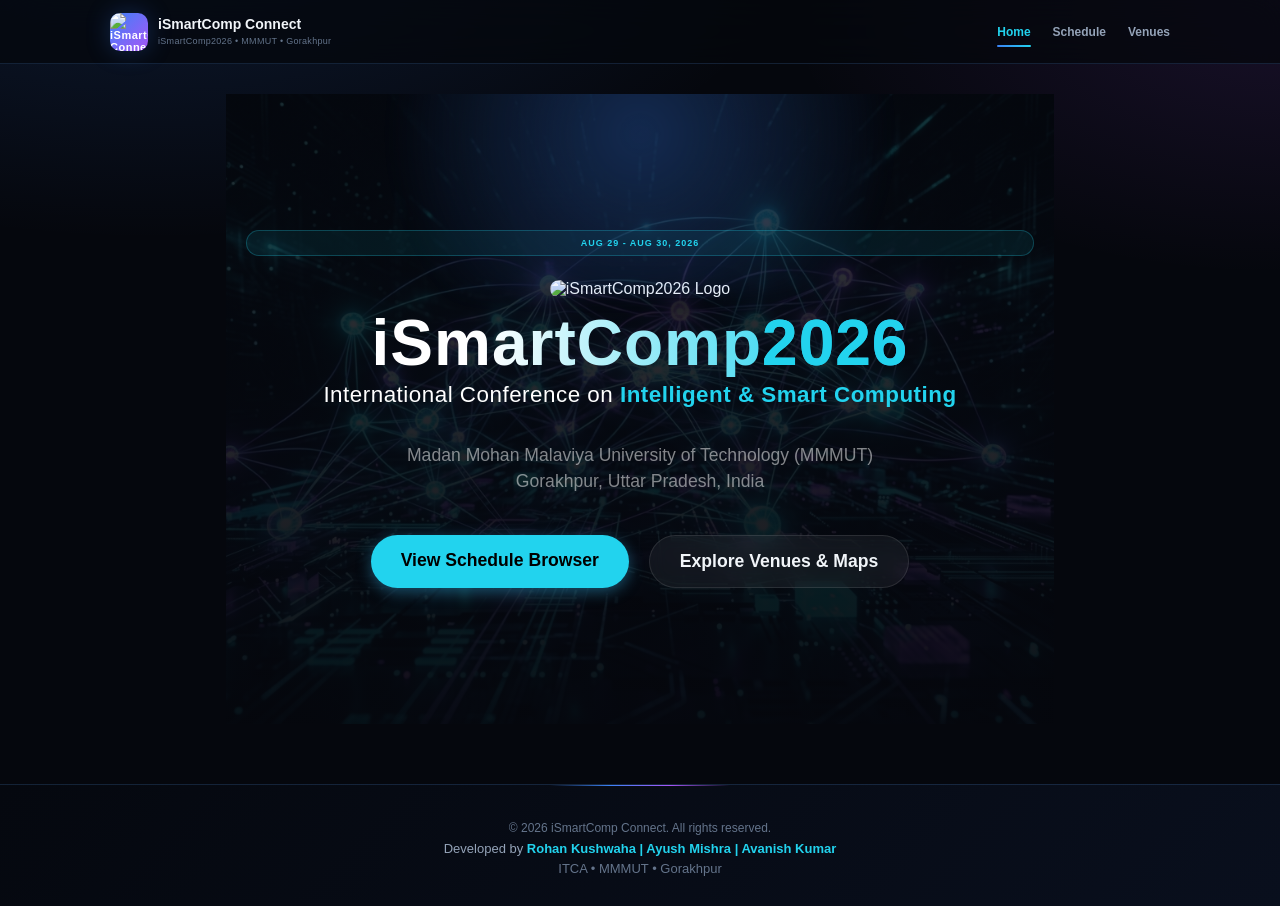
==== commit 588a40c7: "chore: Rename app to iSmartComp Connect globally" ====
--- a/index.html
+++ b/index.html
@@ -31,10 +31,10 @@
         <div class="home-header-inner">
             <div class="home-brand">
                 <div class="home-brand-logo">
-                    <img src="favicon.svg" alt="Smart Location QR logo">
+                    <img src="favicon.svg" alt="iSmartComp Connect logo">
                 </div>
                 <div class="home-brand-text">
-                    <strong>Smart Location QR</strong>
+                    <strong>iSmartComp Connect</strong>
                     <small>iSmartComp2026 • MMMUT • Gorakhpur</small>
                 </div>
             </div>
@@ -94,7 +94,7 @@
     <footer class="site-footer" style="margin-top: 0;">
 
         <div class="footer-copy">
-            © 2026 Smart Location QR. All rights reserved.
+            © 2026 iSmartComp Connect. All rights reserved.
         </div>
 
         <div class="footer-author">
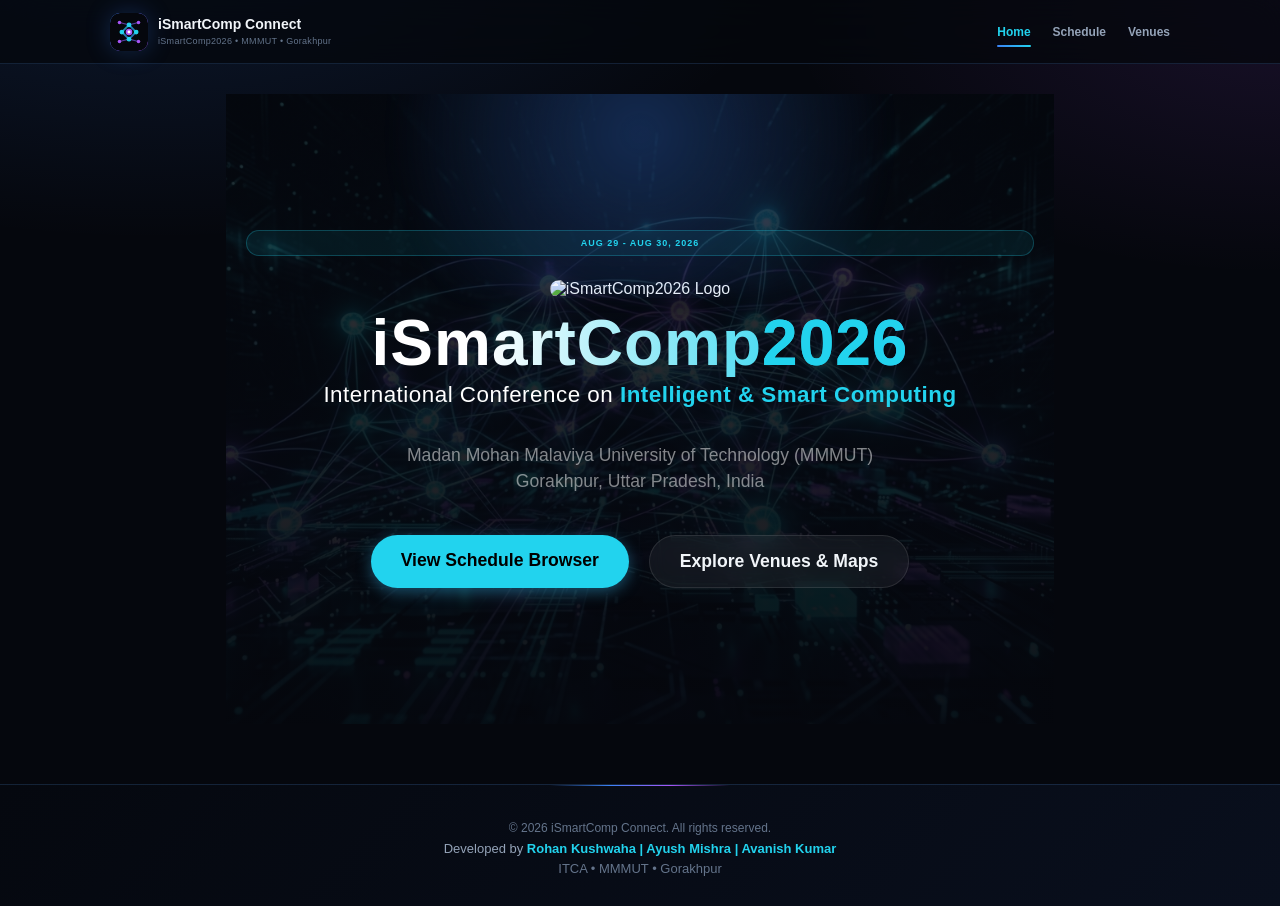
==== commit e1a3d64b: "Make brand logo a clickable link to homepage" ====
--- a/index.html
+++ b/index.html
@@ -29,7 +29,7 @@
 
     <header class="home-topbar">
         <div class="home-header-inner">
-            <div class="home-brand">
+            <a href="index.html" class="home-brand" style="text-decoration: none; color: inherit;">
                 <div class="home-brand-logo">
                     <img src="favicon.svg" alt="iSmartComp Connect logo">
                 </div>
@@ -37,7 +37,7 @@
                     <strong>iSmartComp Connect</strong>
                     <small>iSmartComp2026 • MMMUT • Gorakhpur</small>
                 </div>
-            </div>
+            </a>
             
             <nav class="home-nav">
                 <a href="index.html" class="nav-link active">Home</a>
